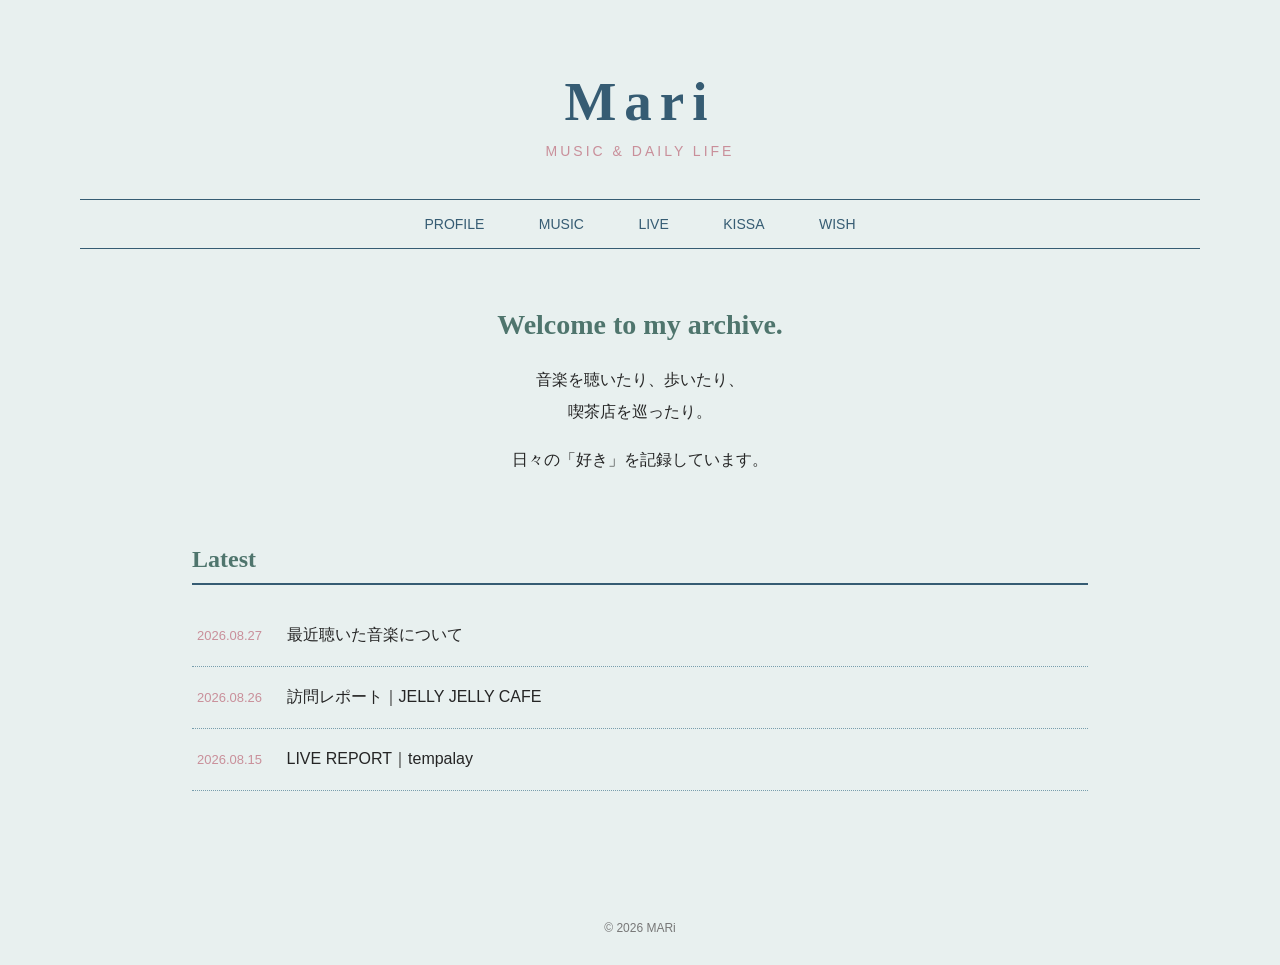
==== index.html @ 260c61d5 "Add files via upload" ====
<html>
<head>
    <title>Mari's music & daily</title>

    <style>
        
        /* ページ全体 */
        
        body {
            font-family: sans-serif;
            background-color: #E8F0EF;
            color: #252525;
            margin: 0;
        }
        
        
        /* タイトル */
        
        header {
            text-align: center;
            padding: 70px 20px 40px;
        }
        
        .title {
            font-family: serif;
            font-size: 55px;
            color: #365C73;
            letter-spacing: 8px;
            margin-bottom: 10px;
        }
        
        .subtitle {
            font-size: 14px;
            letter-spacing: 3px;
            color: #C98F9A;
        }
        
        
        /* ページ移動メニュー */
        
        nav {
            text-align: center;
            border-top: 1px solid #365C73;
            border-bottom: 1px solid #365C73;
            padding: 15px;
            margin: 0 80px;
        }
        
        nav a {
            color: #365C73;
            text-decoration: none;
            margin: 0 25px;
            font-size: 14px;
        }
        
        nav a:hover {
            color: #C98F9A;
        }
        
        
        /* メイン部分 */
        
        .main {
            width: 70%;
            margin: 60px auto;
        }
        
        
        /* トップの紹介文 */
        
        .intro {
            text-align: center;
            margin-bottom: 70px;
        }
        
        .intro h2 {
            font-family: serif;
            font-size: 28px;
            color: #4F756D;
        }
        
        .intro p {
            line-height: 2;
        }
        
        
        /* 最新記事 */
        
        .latest {
            margin-top: 40px;
        }
        
        .latest h2 {
            font-family: serif;
            color: #4F756D;
            border-bottom: 2px solid #365C73;
            padding-bottom: 10px;
        }
        
        .article {
            padding: 20px 5px;
            border-bottom: 1px dotted #789EAD;
        }
        
        .date {
            font-size: 13px;
            color: #C98F9A;
            margin-right: 20px;
        }
        
        
        /* 一番下 */
        
        footer {
            text-align: center;
            margin-top: 100px;
            padding: 30px;
            font-size: 12px;
            color: #777;
        }
        
    </style>
</head>


<body>

    <header>
        <div class="title"><b>Mari</b></div>
        <div class="subtitle">MUSIC & DAILY LIFE</div>
    </header>


    <nav>
        <a href="profile.html">PROFILE</a>
        <a href="music.html">MUSIC</a>
        <a href="live.html">LIVE</a>
        <a href="cafe.html">KISSA</a>
        <a href="wish.html">WISH</a>
    </nav>


    <div class="main">

        <div class="intro">
            <h2>Welcome to my archive.</h2>

            <p>
                音楽を聴いたり、歩いたり、<br>
                喫茶店を巡ったり。
            </p>

            <p>
                日々の「好き」を記録しています。
            </p>
        </div>


        <div class="latest">

            <h2>Latest</h2>

            <div class="article">
                <span class="date">2026.08.27</span>
                最近聴いた音楽について
            </div>

            <div class="article">
                <span class="date">2026.08.26</span>
                訪問レポート｜JELLY JELLY CAFE
            </div>

            <div class="article">
                <span class="date">2026.08.15</span>
                LIVE REPORT｜tempalay
            </div>

        </div>

    </div>


    <footer>
        © 2026 MARi
    </footer>

</body>
</html>
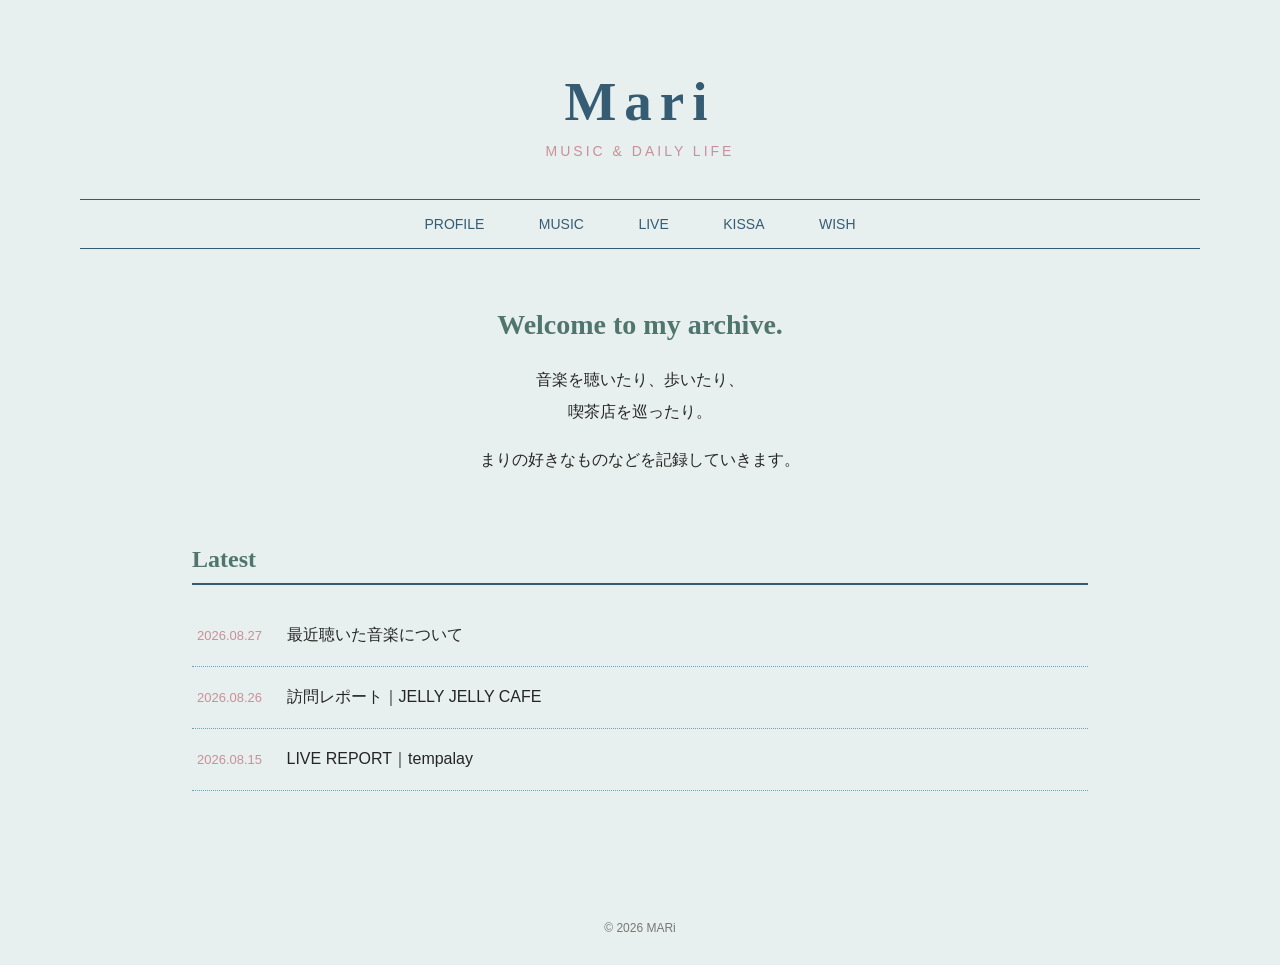
==== commit 63b928cb: "Update index.html" ====
--- a/index.html
+++ b/index.html
@@ -151,7 +151,7 @@
             </p>
 
             <p>
-                日々の「好き」を記録しています。
+                まりの好きなものなどを記録していきます。
             </p>
         </div>
 
@@ -185,4 +185,4 @@
     </footer>
 
 </body>
-</html>+</html>
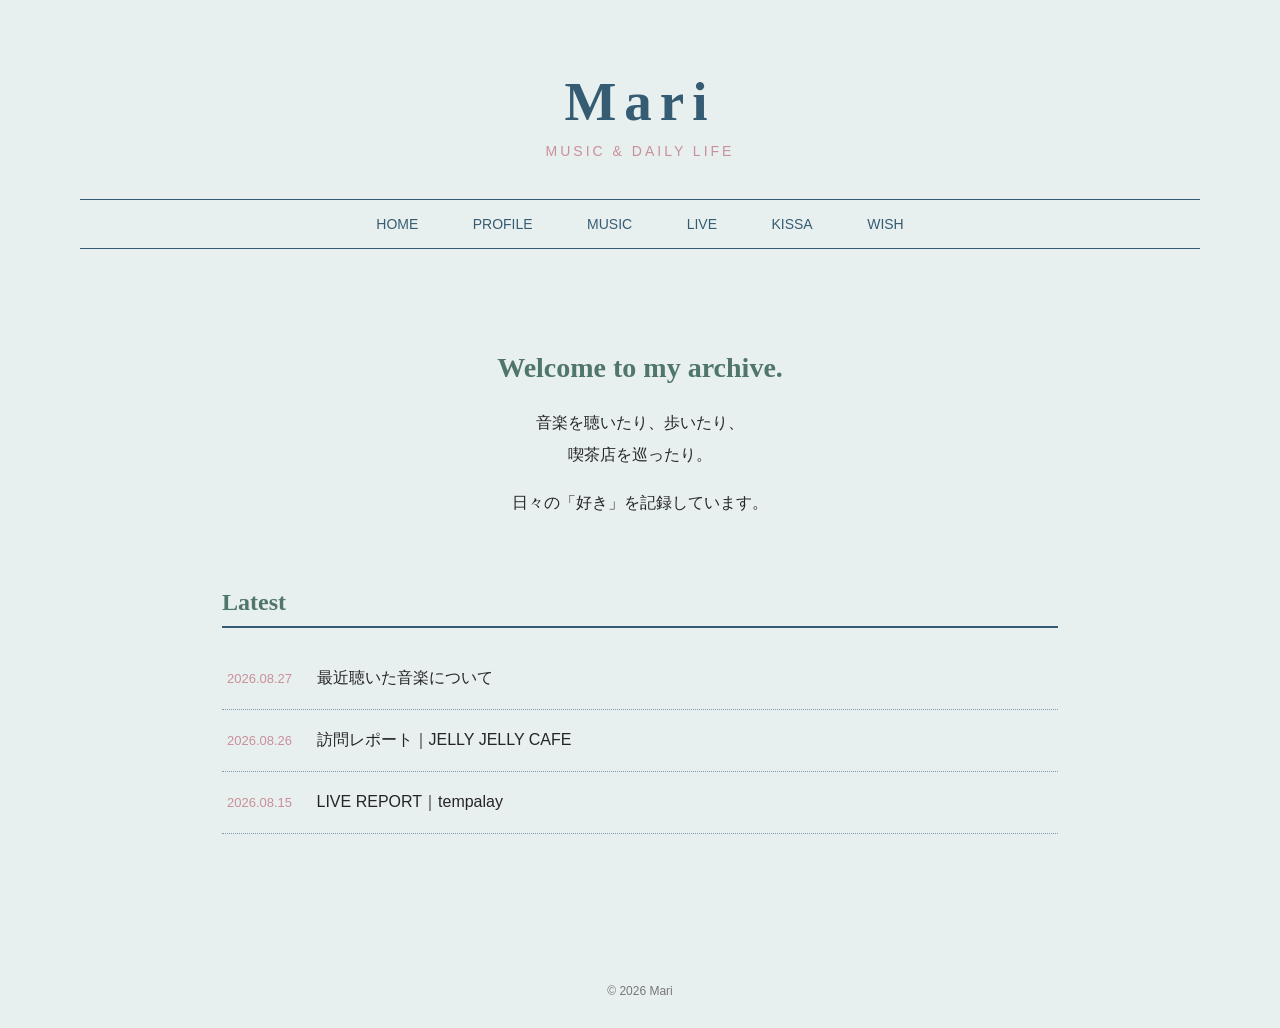
==== commit 2a473063: "Update index.html" ====
--- a/index.html
+++ b/index.html
@@ -1,7 +1,7 @@
 <html>
 <head>
     <title>Mari's music & daily</title>
-
+    <link rel="stylesheet" href="css/style.css">
     <style>
         
         /* ページ全体 */
@@ -36,34 +36,8 @@
         }
         
         
-        /* ページ移動メニュー */
-        
-        nav {
-            text-align: center;
-            border-top: 1px solid #365C73;
-            border-bottom: 1px solid #365C73;
-            padding: 15px;
-            margin: 0 80px;
-        }
-        
-        nav a {
-            color: #365C73;
-            text-decoration: none;
-            margin: 0 25px;
-            font-size: 14px;
-        }
-        
-        nav a:hover {
-            color: #C98F9A;
-        }
         
         
-        /* メイン部分 */
-        
-        .main {
-            width: 70%;
-            margin: 60px auto;
-        }
         
         
         /* トップの紹介文 */
@@ -88,6 +62,7 @@
         
         .latest {
             margin-top: 40px;
+            text-align: left;
         }
         
         .latest h2 {
@@ -108,17 +83,6 @@
             margin-right: 20px;
         }
         
-        
-        /* 一番下 */
-        
-        footer {
-            text-align: center;
-            margin-top: 100px;
-            padding: 30px;
-            font-size: 12px;
-            color: #777;
-        }
-        
     </style>
 </head>
 
@@ -132,6 +96,7 @@
 
 
     <nav>
+        <a href="index.html">HOME</a>
         <a href="profile.html">PROFILE</a>
         <a href="music.html">MUSIC</a>
         <a href="live.html">LIVE</a>
@@ -151,7 +116,7 @@
             </p>
 
             <p>
-                まりの好きなものなどを記録していきます。
+                日々の「好き」を記録しています。
             </p>
         </div>
 
@@ -181,7 +146,7 @@
 
 
     <footer>
-        © 2026 MARi
+        © 2026 Mari
     </footer>
 
 </body>
--- a/css/style.css
+++ b/css/style.css
@@ -0,0 +1,118 @@
+/* =========================
+   ページ全体の設定
+   ========================= */
+
+body {
+    font-family: serif;
+    background-color: #E8F0EF;
+    margin: 0;
+}
+
+
+/* =========================
+   左右の水玉模様
+   ========================= */
+
+.dot-left,
+.dot-right {
+    position: fixed;
+    top: 0;
+    width: 80px;
+    height: 100vh;
+    background-color: #E8F0EF;
+
+    background-image:
+        radial-gradient(circle, #8FA8B5 4px, transparent 4px),
+        radial-gradient(circle, #8FA8B5 4px, transparent 4px);
+
+    background-size: 60px 60px;
+    background-position: 0 0, 30px 30px;
+
+    z-index: 0;
+}
+
+
+/* 左側の水玉 */
+
+.dot-left {
+    left: 0;
+}
+
+
+/* 右側の水玉 */
+
+.dot-right {
+    right: 0;
+}
+
+
+/* =========================
+   真ん中のメイン部分
+   ========================= */
+
+.main {
+    position: relative;
+    z-index: 1;
+    background-color: #E8F0EF;
+    width: 80%;
+    margin: 0 auto;
+    padding: 20px 30px;
+    box-sizing: border-box;
+    text-align: center;
+}
+
+
+/* =========================
+   プロフィール画像
+   ========================= */
+
+.profile-icon {
+    width: 300px;
+    height: 300px;
+    border-radius: 50%;
+    object-fit: cover;
+}
+
+
+/* ページ移動メニュー */
+
+nav {
+    text-align: center;
+    border-top: 1px solid #365C73;
+    border-bottom: 1px solid #365C73;
+    padding: 15px;
+    margin: 0 80px;
+}
+
+nav a {
+    color: #365C73;
+    text-decoration: none;
+    margin: 0 25px;
+    font-size: 14px;
+}
+
+nav a:hover {
+    color: #C98F9A;
+}
+
+
+/* マウスを乗せたときの色 */
+
+nav a:hover {
+    color: #C98F9A;
+}
+ /* 一番下 */
+        
+        footer {
+            text-align: center;
+            margin-top: 100px;
+            padding: 30px;
+            font-size: 12px;
+            color: #777;
+}
+/* メイン部分 */
+        
+        .main {
+            width: 70%;
+            margin: 60px auto;
+        }
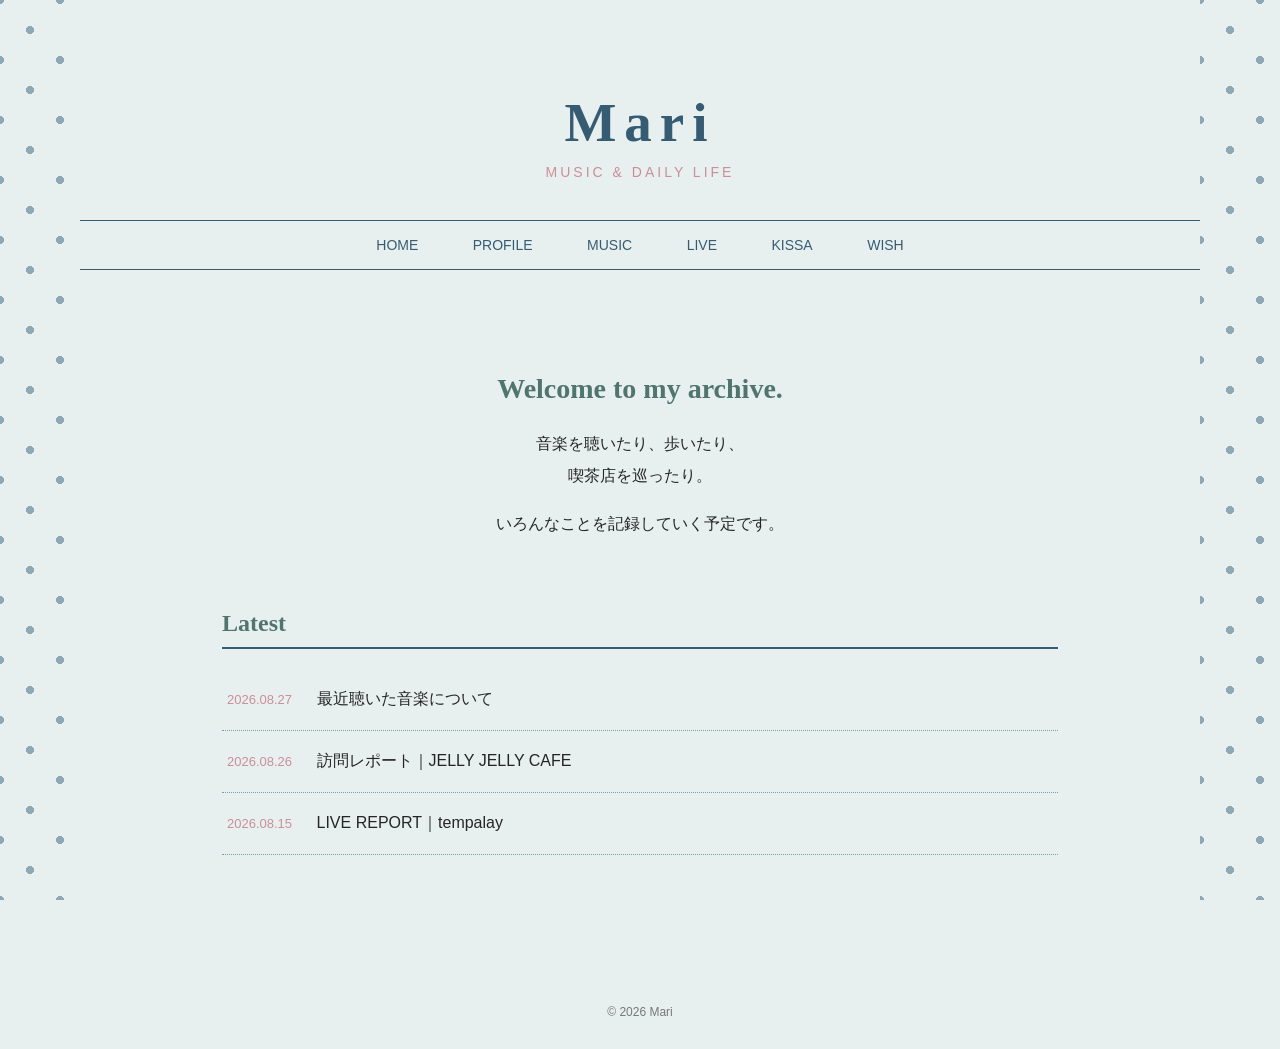
==== commit 3ab3c198: "Update index.html" ====
--- a/index.html
+++ b/index.html
@@ -88,7 +88,8 @@
 
 
 <body>
-
+　　<div class="dot-left"></div>
+    <div class="dot-right"></div>
     <header>
         <div class="title"><b>Mari</b></div>
         <div class="subtitle">MUSIC & DAILY LIFE</div>
@@ -116,7 +117,7 @@
             </p>
 
             <p>
-                日々の「好き」を記録しています。
+            いろんなことを記録していく予定です。
             </p>
         </div>
 
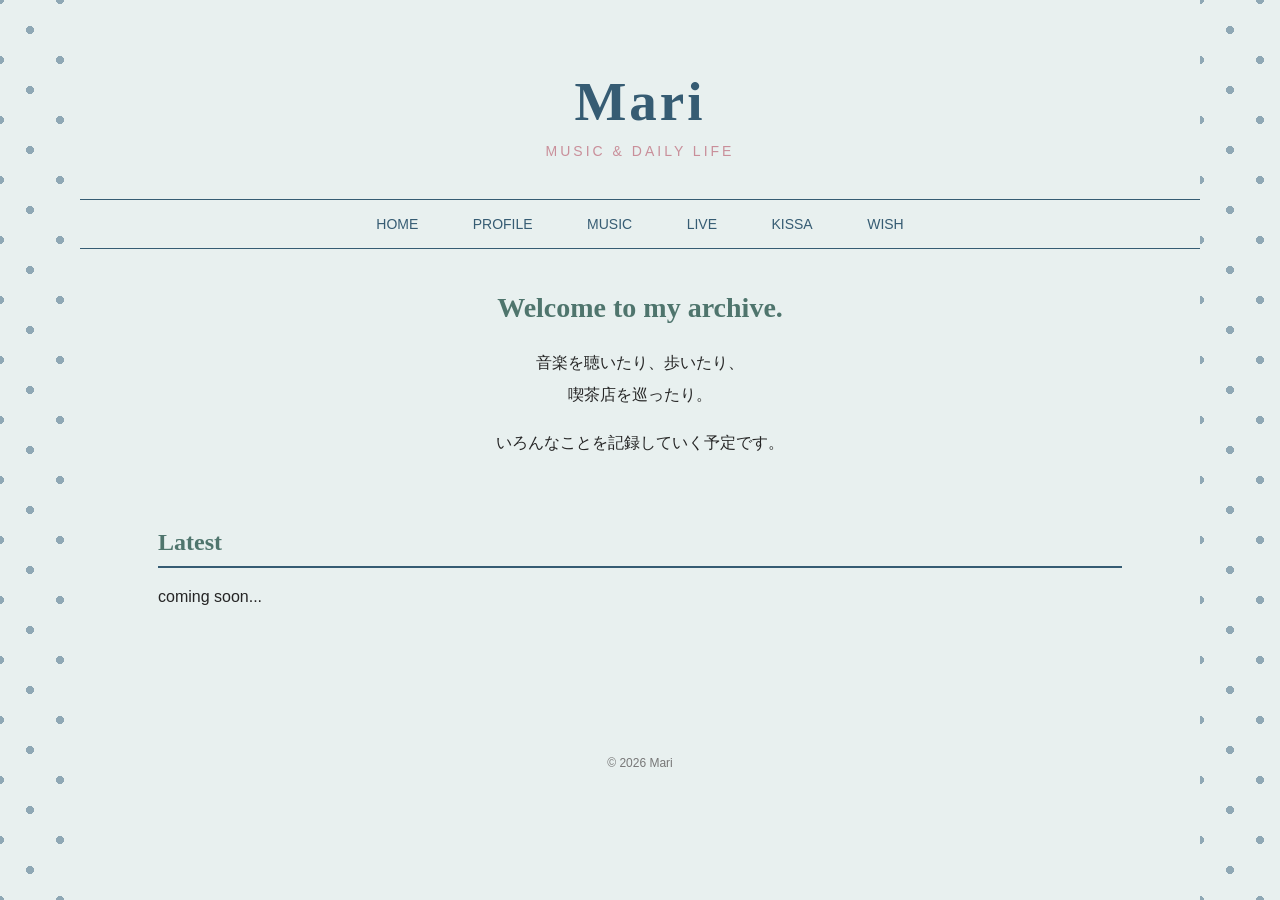
==== commit b8c9b1ea: "Update index.html" ====
--- a/index.html
+++ b/index.html
@@ -14,26 +14,7 @@
         }
         
         
-        /* タイトル */
-        
-        header {
-            text-align: center;
-            padding: 70px 20px 40px;
-        }
-        
-        .title {
-            font-family: serif;
-            font-size: 55px;
-            color: #365C73;
-            letter-spacing: 8px;
-            margin-bottom: 10px;
-        }
-        
-        .subtitle {
-            font-size: 14px;
-            letter-spacing: 3px;
-            color: #C98F9A;
-        }
+       
         
         
         
@@ -88,7 +69,7 @@
 
 
 <body>
-　　<div class="dot-left"></div>
+    <div class="dot-left"></div>
     <div class="dot-right"></div>
     <header>
         <div class="title"><b>Mari</b></div>
@@ -117,7 +98,7 @@
             </p>
 
             <p>
-            いろんなことを記録していく予定です。
+              いろんなことを記録していく予定です。 
             </p>
         </div>
 
@@ -126,20 +107,7 @@
 
             <h2>Latest</h2>
 
-            <div class="article">
-                <span class="date">2026.08.27</span>
-                最近聴いた音楽について
-            </div>
-
-            <div class="article">
-                <span class="date">2026.08.26</span>
-                訪問レポート｜JELLY JELLY CAFE
-            </div>
-
-            <div class="article">
-                <span class="date">2026.08.15</span>
-                LIVE REPORT｜tempalay
-            </div>
+            coming soon...
 
         </div>
 
--- a/css/style.css
+++ b/css/style.css
@@ -45,7 +45,26 @@
     right: 0;
 }
 
-
+ /* タイトル */
+        
+        header {
+            text-align: center;
+            padding: 70px 20px 40px;
+        }
+        
+        .title {
+            font-family: serif;
+            font-size: 55px;
+            color: #365C73;
+            letter-spacing: 3px;
+            margin-bottom: 10px;
+        }
+        
+        .subtitle {
+            font-size: 14px;
+            letter-spacing: 3px;
+            color: #C98F9A;
+        }
 /* =========================
    真ん中のメイン部分
    ========================= */
@@ -95,7 +114,6 @@
     color: #C98F9A;
 }
 
-
 /* マウスを乗せたときの色 */
 
 nav a:hover {
@@ -110,9 +128,16 @@
             font-size: 12px;
             color: #777;
 }
-/* メイン部分 */
-        
-        .main {
-            width: 70%;
-            margin: 60px auto;
-        }
+
+
+/* 本文中のリンク */
+
+a {
+    color: #B89A5A;
+    
+}
+
+a:hover {
+    color: #C98F9A;
+}
+
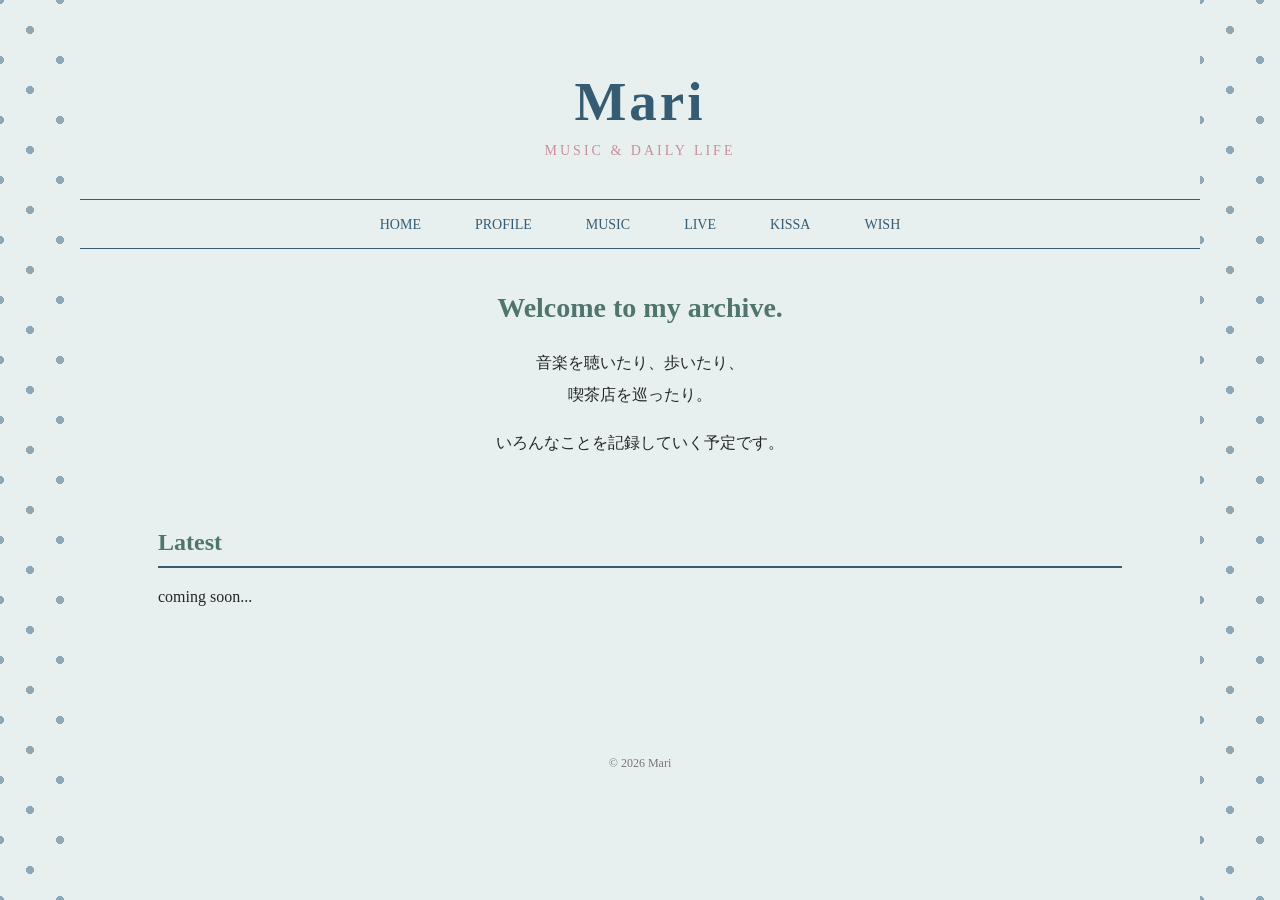
==== commit fbf63c95: "Update index.html" ====
--- a/index.html
+++ b/index.html
@@ -7,7 +7,7 @@
         /* ページ全体 */
         
         body {
-            font-family: sans-serif;
+            font-family: serif;
             background-color: #E8F0EF;
             color: #252525;
             margin: 0;
--- a/css/style.css
+++ b/css/style.css
@@ -96,6 +96,7 @@
 /* ページ移動メニュー */
 
 nav {
+	font-family: serif;
     text-align: center;
     border-top: 1px solid #365C73;
     border-bottom: 1px solid #365C73;
@@ -104,6 +105,7 @@
 }
 
 nav a {
+	font-family: serif;
     color: #365C73;
     text-decoration: none;
     margin: 0 25px;
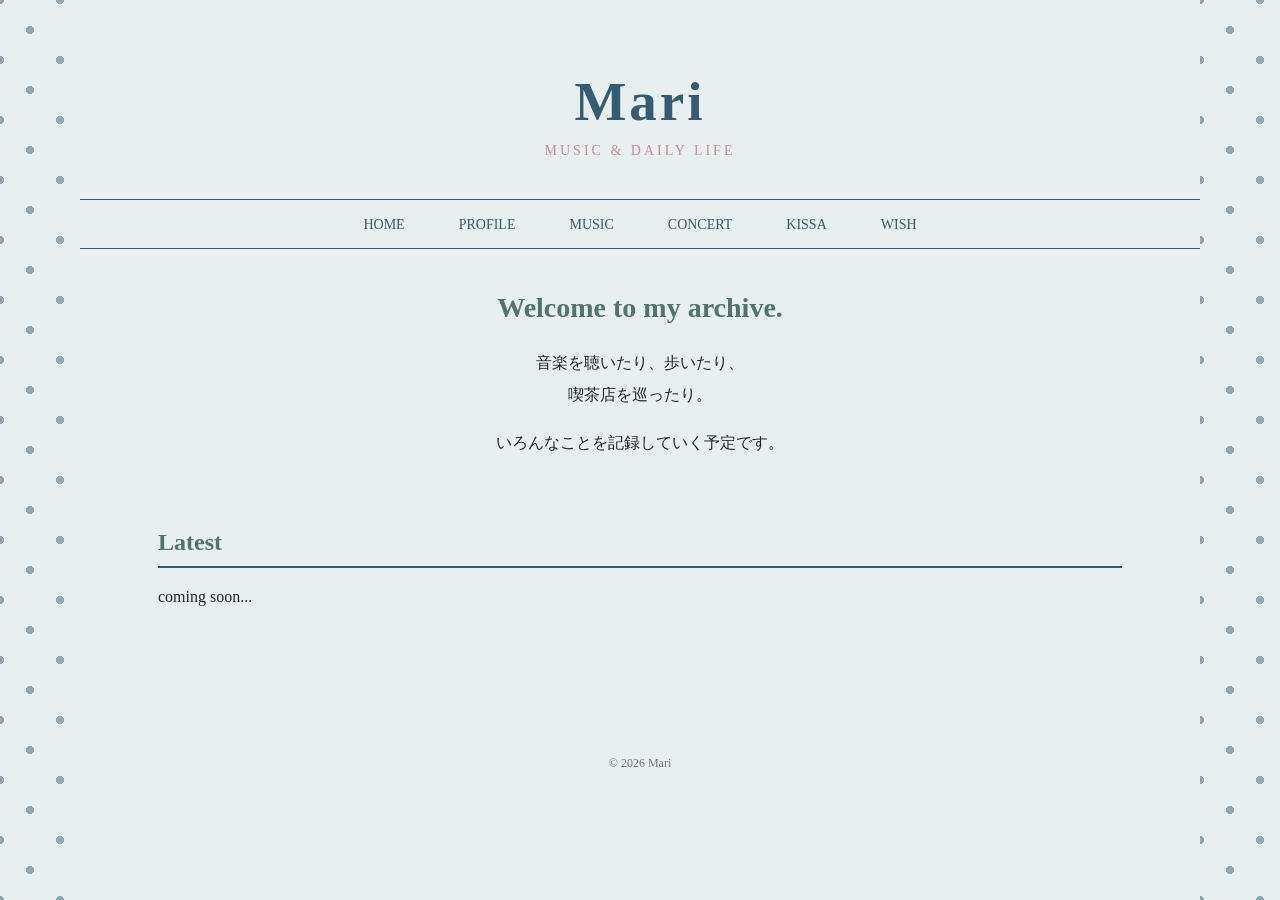
==== commit 8119e372: "Add files via upload" ====
--- a/index.html
+++ b/index.html
@@ -7,7 +7,7 @@
         /* ページ全体 */
         
         body {
-            font-family: serif;
+           
             background-color: #E8F0EF;
             color: #252525;
             margin: 0;
@@ -81,8 +81,8 @@
         <a href="index.html">HOME</a>
         <a href="profile.html">PROFILE</a>
         <a href="music.html">MUSIC</a>
-        <a href="live.html">LIVE</a>
-        <a href="cafe.html">KISSA</a>
+        <a href="concert.html">CONCERT</a>
+        <a href="kissa.html">KISSA</a>
         <a href="wish.html">WISH</a>
     </nav>
 
@@ -119,4 +119,4 @@
     </footer>
 
 </body>
-</html>
+</html>
--- a/css/style.css
+++ b/css/style.css
@@ -54,7 +54,8 @@
         
         .title {
             font-family: serif;
-            font-size: 55px;
+	font-size: 55px;
+	font-weight: bold;
             color: #365C73;
             letter-spacing: 3px;
             margin-bottom: 10px;
